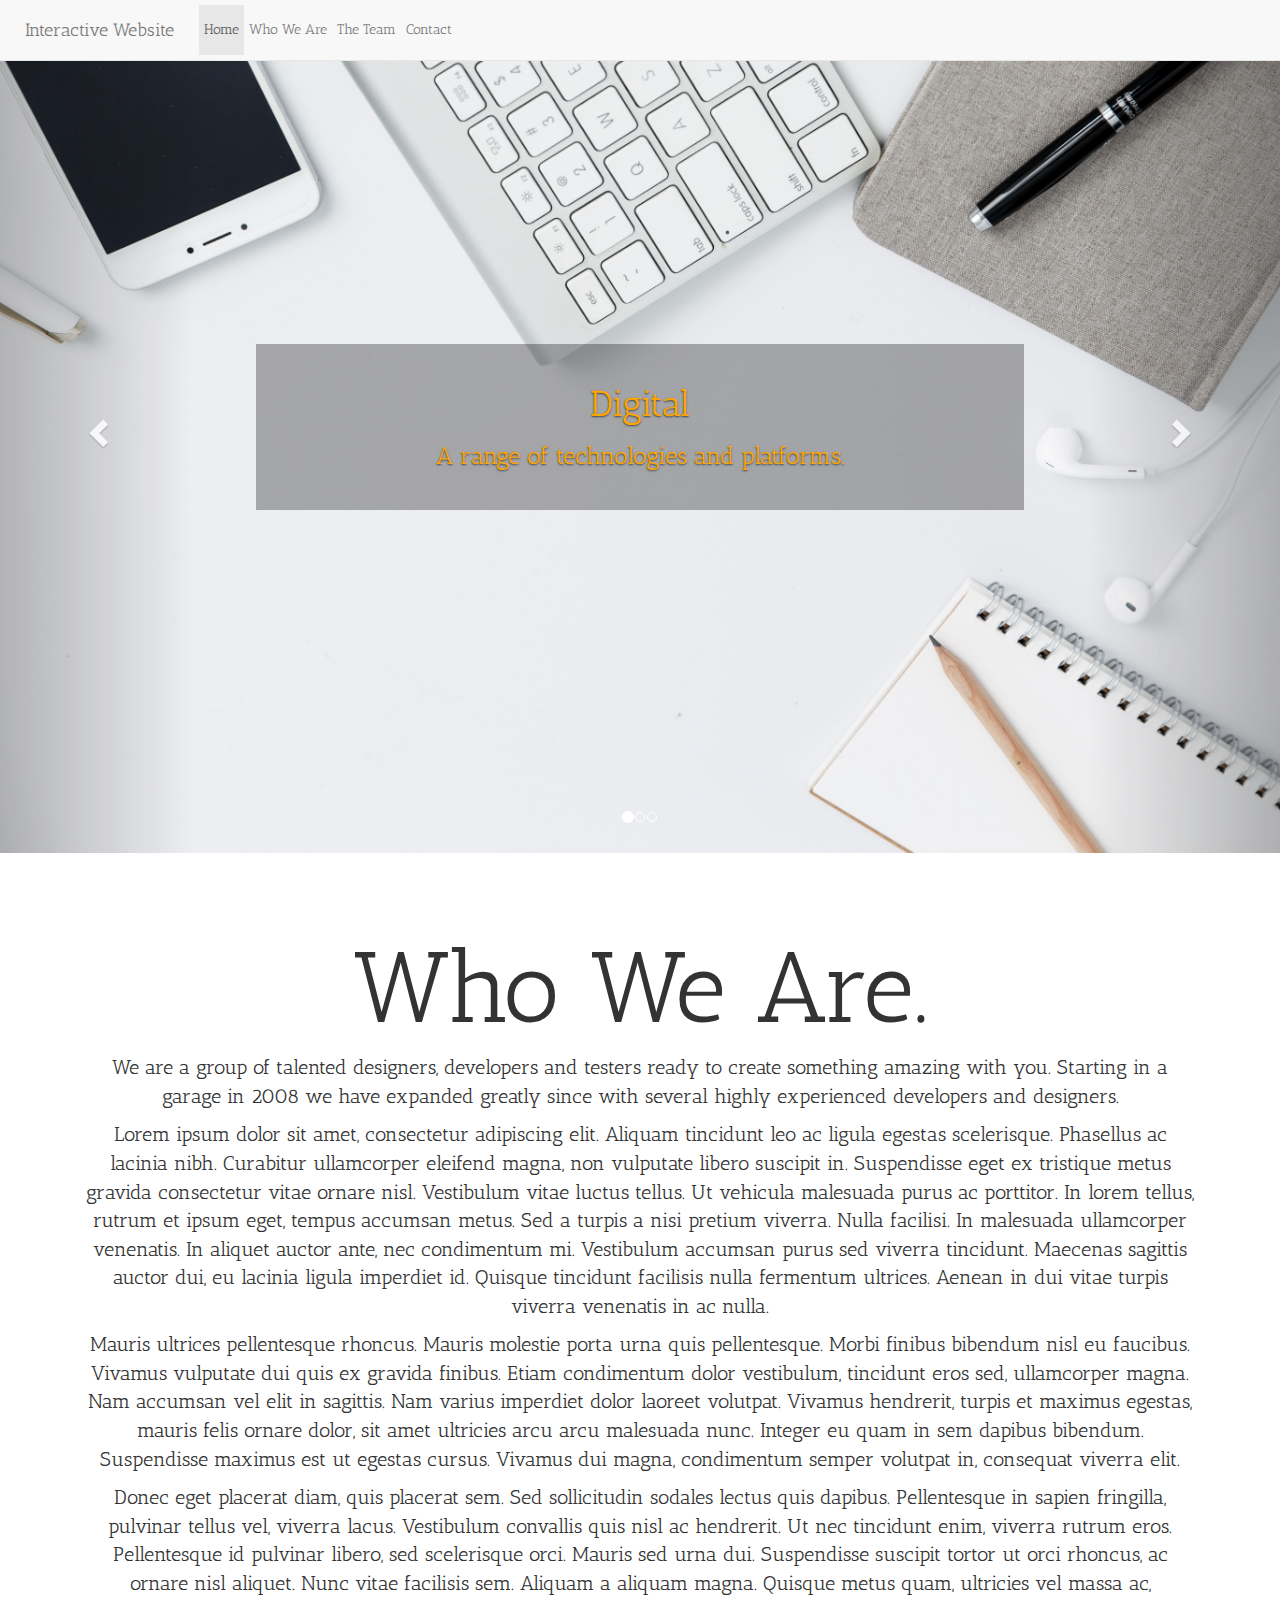
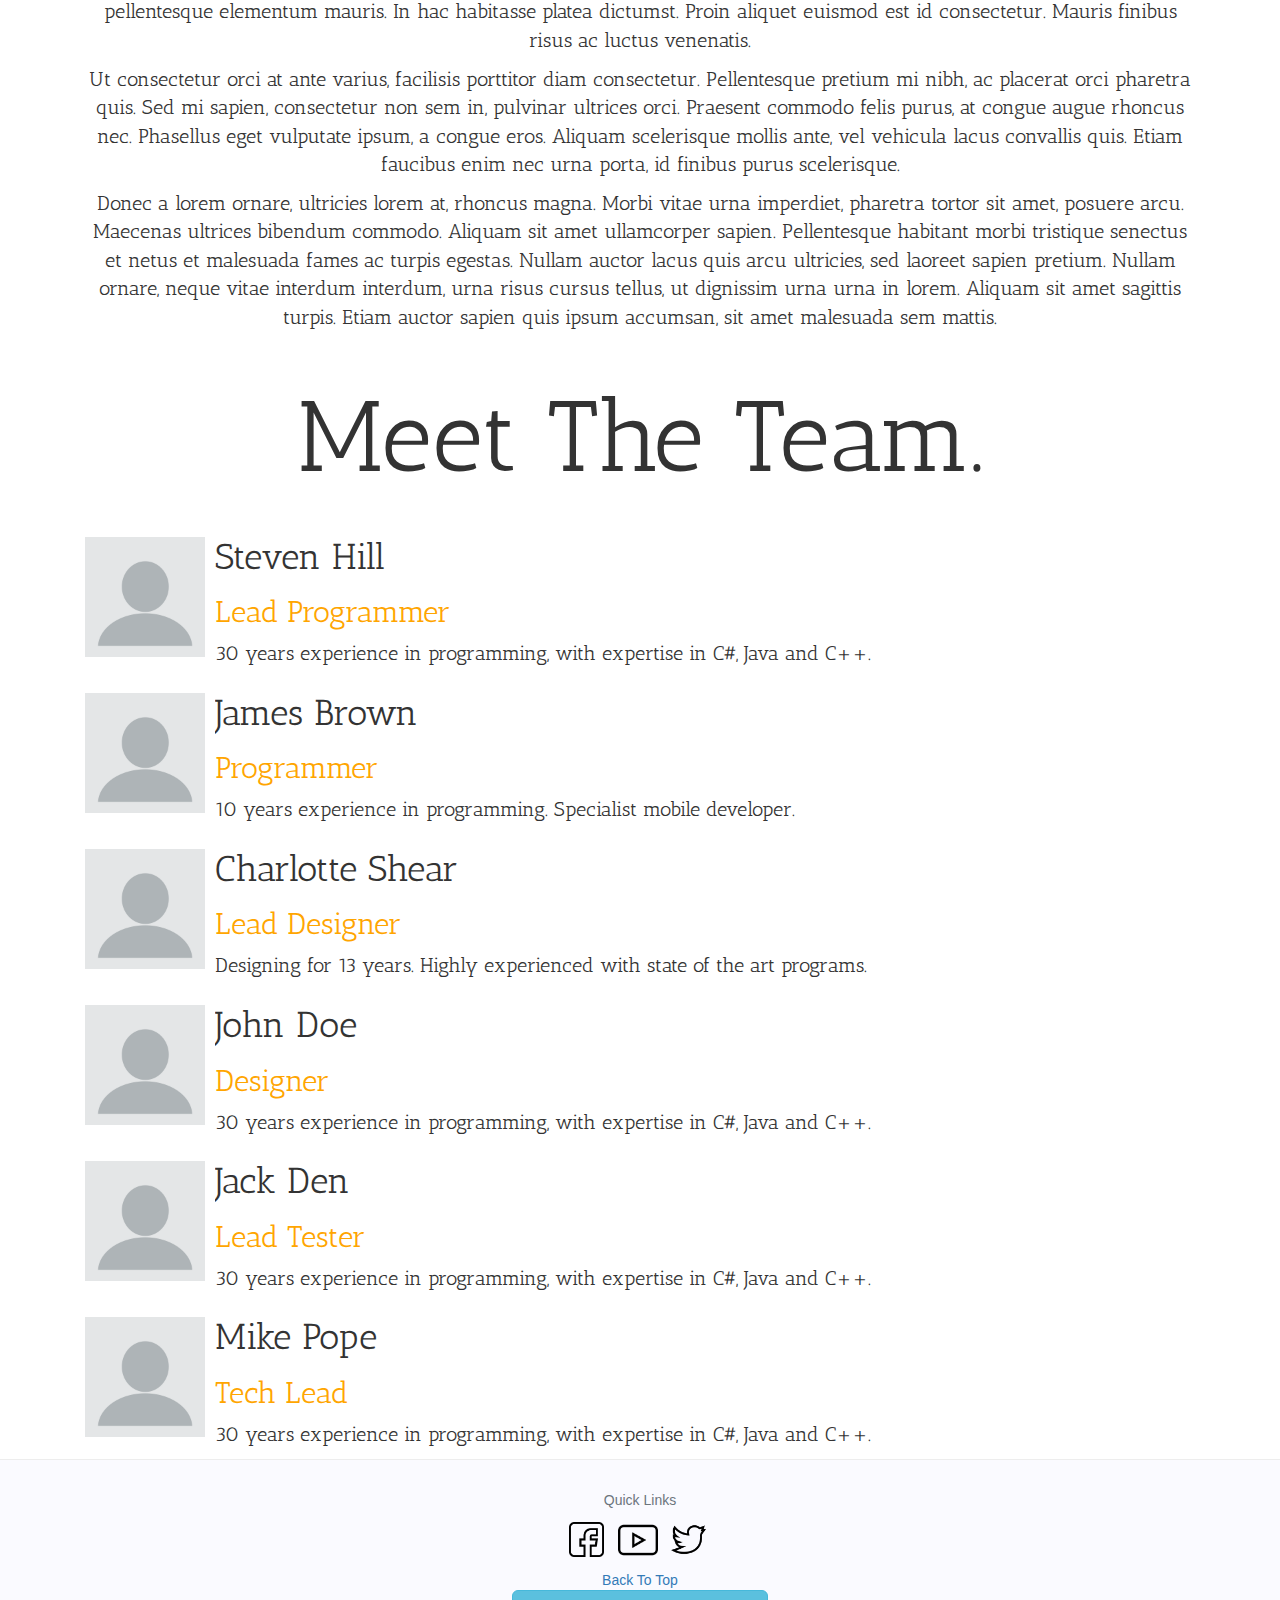
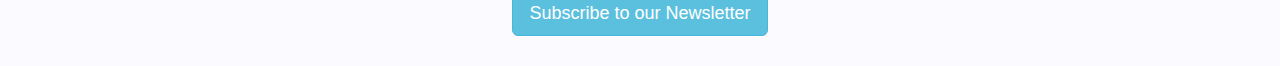
==== index.html @ 52b28cd8 "Added contact page" ====
<!DOCTYPE html>
<html>
    <script src="https://ajax.googleapis.com/ajax/libs/jquery/3.3.1/jquery.min.js"></script>
<script>
      $(document).ready(function(){
        // Add smooth scrolling to all links
        $("a").on('click', function(event) {

          // Make sure this.hash has a value before overriding default behavior
          if (this.hash !== "") {
            // Prevent default anchor click behavior
           event.preventDefault();

           // Store hash
           var hash = this.hash;

           // Using jQuery's animate() method to add smooth page scroll
           // The optional number (800) specifies the number of milliseconds it takes to scroll to the specified area
            $('html, body').animate({
             scrollTop: $(hash).offset().top
           }, 800, function(){
   
             // Add hash (#) to URL when done scrolling (default click behavior)
             window.location.hash = hash;
           });
         } // End if
       });
    });
    </script>
   
    <link href="https://fonts.googleapis.com/css?family=Antic+Slab" rel="stylesheet">
    <link rel="stylesheet" href="https://maxcdn.bootstrapcdn.com/bootstrap/4.2.1/css/bootstrap.min.css">
    <script src="https://cdnjs.cloudflare.com/ajax/libs/popper.js/1.14.6/umd/popper.min.js"></script>
    <script src="https://maxcdn.bootstrapcdn.com/bootstrap/4.2.1/js/bootstrap.min.js"></script>
    <meta charset="utf-8">
    <meta name="viewport" content="width=device-width, initial-scale=1">
    <link rel="stylesheet" href="https://maxcdn.bootstrapcdn.com/bootstrap/3.4.0/css/bootstrap.min.css">
    <script src="https://ajax.googleapis.com/ajax/libs/jquery/3.3.1/jquery.min.js"></script>
    <script src="https://maxcdn.bootstrapcdn.com/bootstrap/3.4.0/js/bootstrap.min.js"></script>
<head>
    <meta charset="utf-8" />
    <meta http-equiv="X-UA-Compatible" content="IE=edge">
    <title>Interactive Website</title>
    <meta name="viewport" content="width=device-width, initial-scale=1">
    <link rel="stylesheet" type="text/css" media="screen" href="main.css" />
    <script src="main.js"></script>
    <nav class="navbar navbar-default navbar-fixed-top navbar-expand-md">
    
            <!-- Brand -->
            <a class="navbar-brand" href="index.html">Interactive Website</a>
          
            <!-- Toggler/collapsibe Button -->
          
            <button type="button" data-target=".navbar-collapse" data-toggle="collapse" class="navbar-toggle"> 
              <span class="sr-only">Toggle navigation</span> 
              <span class="icon-bar"></span>
               <span class="icon-bar"></span> 
              </button>
          
            <!-- Navbar links -->
            <div class="collapse navbar-collapse" id="collapsibleNavbar">
              <ul class="navbar-nav">
                <li class="nav-item active">
                  <a class="nav-link" data-toggle="collapse" data-target=".navbar-collapse"  href="#home">Home</a>
                </li>
                <li class="nav-item">
                  <a class="nav-link" data-toggle="collapse" data-target=".navbar-collapse"  href="#about">Who We Are</a>
                </li>
                <li class="nav-item">
                    <a class="nav-link" data-toggle="collapse" data-target=".navbar-collapse"  href="#team">The Team</a>
                  </li> 

                <li class="nav-item ">
                  <a class="nav-link" href="contact.html">Contact</a>
                </li> 
              </ul>
              
            </div> 
           
            <!-- Navbar Active State -->

        <script>
            $(document).ready(function(){
            $('.nav-item').click(function() {
            $(this).siblings('li').removeClass('active');
            $(this).addClass('active');
                 });
            });
        </script>
          
         </nav>
         
          
</head>

<body id = "home">
    
        <div id="myCarousel" class="carousel slide" data-ride="carousel">
          <!-- Indicators -->
          <ol class="carousel-indicators">
            <li data-target="#myCarousel" data-slide-to="0" class="active"></li>
            <li data-target="#myCarousel" data-slide-to="1"></li>
            <li data-target="#myCarousel" data-slide-to="2"></li>
          </ol>
      
          <!-- Wrapper for slides -->
          <div class="carousel-inner">
      
            <div class="item active">
              <img src="blank-business-composition-373076.jpg" alt="Los Angeles" style="width:100%;" >
              <div class="carousel-caption  d-md-block">
                  <h1>Digital</h1>
                  <h3>A range of technologies and platforms.</h3>
              </div>
            </div>
      
            <div class="item">
              <img src="design.jpg" alt="Chicago" style="width:100%;">
              <div class="carousel-caption  d-md-block">
                  <h1>Design</h1>
                  <h3>Beautiful. Simplistic. Elegant.</h3>
              </div>
            </div>
          
            <div class="item">
              <img src="code.jpg" alt="Code" style="width:100%;">
              <div class="carousel-caption  d-md-block">
                <h1>Discover</h1>
                <h3>Make the right decisions and choices.</h3>
              </div>
            </div>
        
          </div>
      
          <!-- Left and right controls -->
          <a class="left carousel-control" href="#myCarousel" data-slide="prev">
            <span class="glyphicon glyphicon-chevron-left"></span>
            <span class="sr-only">Previous</span>
          </a>
          <a class="right carousel-control" href="#myCarousel" data-slide="next">
            <span class="glyphicon glyphicon-chevron-right"></span>
            <span class="sr-only">Next</span>
          </a>
        </div>
      
      <div class="container" id ="about">
        <br> 
        <br>
        <br>
        <h1 class="header" >Who We Are.</h1>
        <div class="description">
          <p>We are a group of talented designers, developers and testers ready to create something amazing with you. Starting in a garage in 2008 we have expanded greatly since with several highly experienced developers and designers.</p>
          <p>Lorem ipsum dolor sit amet, consectetur adipiscing elit. Aliquam tincidunt leo ac ligula egestas scelerisque. Phasellus ac lacinia nibh. Curabitur ullamcorper eleifend magna, non vulputate libero suscipit in. Suspendisse eget ex tristique metus gravida consectetur vitae ornare nisl. Vestibulum vitae luctus tellus. Ut vehicula malesuada purus ac porttitor. In lorem tellus, rutrum et ipsum eget, tempus accumsan metus. Sed a turpis a nisi pretium viverra. Nulla facilisi. In malesuada ullamcorper venenatis. In aliquet auctor ante, nec condimentum mi. Vestibulum accumsan purus sed viverra tincidunt. Maecenas sagittis auctor dui, eu lacinia ligula imperdiet id. Quisque tincidunt facilisis nulla fermentum ultrices. Aenean in dui vitae turpis viverra venenatis in ac nulla.</p>
          <p>Mauris ultrices pellentesque rhoncus. Mauris molestie porta urna quis pellentesque. Morbi finibus bibendum nisl eu faucibus. Vivamus vulputate dui quis ex gravida finibus. Etiam condimentum dolor vestibulum, tincidunt eros sed, ullamcorper magna. Nam accumsan vel elit in sagittis. Nam varius imperdiet dolor laoreet volutpat. Vivamus hendrerit, turpis et maximus egestas, mauris felis ornare dolor, sit amet ultricies arcu arcu malesuada nunc. Integer eu quam in sem dapibus bibendum. Suspendisse maximus est ut egestas cursus. Vivamus dui magna, condimentum semper volutpat in, consequat viverra elit.</p>
          <p>Donec eget placerat diam, quis placerat sem. Sed sollicitudin sodales lectus quis dapibus. Pellentesque in sapien fringilla, pulvinar tellus vel, viverra lacus. Vestibulum convallis quis nisl ac hendrerit. Ut nec tincidunt enim, viverra rutrum eros. Pellentesque id pulvinar libero, sed scelerisque orci. Mauris sed urna dui. Suspendisse suscipit tortor ut orci rhoncus, ac ornare nisl aliquet. Nunc vitae facilisis sem. Aliquam a aliquam magna. Quisque metus quam, ultricies vel massa ac, pellentesque elementum mauris. In hac habitasse platea dictumst. Proin aliquet euismod est id consectetur. Mauris finibus risus ac luctus venenatis.</p>
          <p>Ut consectetur orci at ante varius, facilisis porttitor diam consectetur. Pellentesque pretium mi nibh, ac placerat orci pharetra quis. Sed mi sapien, consectetur non sem in, pulvinar ultrices orci. Praesent commodo felis purus, at congue augue rhoncus nec. Phasellus eget vulputate ipsum, a congue eros. Aliquam scelerisque mollis ante, vel vehicula lacus convallis quis. Etiam faucibus enim nec urna porta, id finibus purus scelerisque.</p>   
          <p>Donec a lorem ornare, ultricies lorem at, rhoncus magna. Morbi vitae urna imperdiet, pharetra tortor sit amet, posuere arcu. Maecenas ultrices bibendum commodo. Aliquam sit amet ullamcorper sapien. Pellentesque habitant morbi tristique senectus et netus et malesuada fames ac turpis egestas. Nullam auctor lacus quis arcu ultricies, sed laoreet sapien pretium. Nullam ornare, neque vitae interdum interdum, urna risus cursus tellus, ut dignissim urna urna in lorem. Aliquam sit amet sagittis turpis. Etiam auctor sapien quis ipsum accumsan, sit amet malesuada sem mattis.</p>
        </div>
      </div>
      <div class = "container" id ="team">
        <br>
        <h1 class="header">Meet The Team.</h1>
        <br>
        <div class="media">
            <div class="media-left media-middle">
              <img src="blankprofile.png" class="media-object" style="width:120px">
            </div>
            <div class="media-body">
              <h1 class="media-heading">Steven Hill</h1>
              <h2 class="media-sub-heading">Lead Programmer</h2>
              <p>30 years experience in programming, with expertise in C#, Java and C++.</p>
            </div>
          </div>
            <div class="media">
                <div class="media-left media-middle">
                    <img src="blankprofile.png" class="media-object" style="width:120px">
                  </div>
                  <div class="media-body">
                    <h1 class="media-heading">James Brown</h1>
                    <h2 class="media-sub-heading">Programmer</h2>
                    <p>10 years experience in programming. Specialist mobile developer. </p>
                  </div>
            </div>      
          <div class="media">
              <div class="media-left media-middle">
                <img src="blankprofile.png" class="media-object" style="width:120px">
              </div>
              <div class="media-body">
                <h1 class="media-heading">Charlotte Shear</h1>
                <h2 class="media-sub-heading">Lead Designer</h2>
                <p>Designing for 13 years. Highly experienced with state of the art programs.</p>
              </div>
            </div>
          <div class="media">
              <div class="media-left media-middle">
                  <img src="blankprofile.png" class="media-object" style="width:120px">
                </div>
                <div class="media-body">
                  <h1 class="media-heading">John Doe</h1>
                  <h2 class="media-sub-heading">Designer</h2>
                  <p>30 years experience in programming, with expertise in C#, Java and C++.</p>
                </div>
          </div>
            <div class="media">
                <div class="media-left media-middle">
                  <img src="blankprofile.png" class="media-object" style="width:120px">
                </div>
                <div class="media-body">
                  <h1 class="media-heading">Jack Den</h1>
                  <h2 class="media-sub-heading">Lead Tester</h2>
                  <p>30 years experience in programming, with expertise in C#, Java and C++.</p>
                </div>
              </div>
              <div class="media">
                  <div class="media-left media-middle">
                      <img src="blankprofile.png" class="media-object" style="width:120px">
                    </div>
                    <div class="media-body">
                      <h1 class="media-heading">Mike Pope</h1>
                      <h2 class="media-sub-heading">Tech Lead</h2>
                      <p>30 years experience in programming, with expertise in C#, Java and C++.</p>
                    </div>
              </div>
          </div>
</body>
<footer class="footer">
    <div class="container">
      <p class="text-muted">Quick Links</p>
      <ul class="list-inline share-buttons">
          <li>
              <a href="http://www.facebook.com/" target="_blank"  title="Company on Facebook">
                <img src="021-facebook.png" style="height:35px;">
              </a>
          </li>
          <li>
              <a href="http://youtube.com/" target="_blank"title="Company on YouTube">
                  <img src="011-youtube.png" style="height:40px;">
              </a>
          </li>
          <li>
              <a href="https://twitter.com" target="_blank" title="Company on Twitter">
                <img src="043-twitter.png" style="height:35px;">
              </a>
          </li>
      </ul>
      <a href="#home">Back To Top</a>
    </div>
    <button type="button" class="btn btn-info btn-lg" data-toggle="modal" data-target="#myModal">Subscribe to our Newsletter</button>

<!-- Modal -->
<div id="myModal" class="modal fade" role="dialog">
  <div class="modal-dialog">

    <!-- Modal content-->
    <div class="modal-content">
      <div class="modal-header">
      
        <h4 class="modal-title">Subscribe to our newsletter</h4>

        <button type="button" class="close" data-dismiss="modal">&times;</button>
      </div>
      <div class="modal-body">
          <div class="body"></div>
          <div class="grad"></div>
          <br>
          <form name="newsletter">
          <div class="newsletter">
            <input type="text" style="font-family: 'Antic Slab',serif;" placeholder="Email Address" name="email">
             <br>
             <br>
             <input style = "font-family: 'Antic Slab',serif;"type="button" class="btn btn-primary" onclick="check(this.form)" value="Subscribe!"/>
             <form onsubmit="document.getElementById('first').style.display = 'none'">
          </div>
  </form>
    <!-- newsletter input -->
  <script language="javascript">
       function check(form)
      {
      if(form.email.value != "" )
      {
           if (form.email.value.indexOf("@")  > -1){
             alert("Subscribed to the newsletter!")
        

           }
           else {
               alert("Incorrect Email Address!")
           }
 
       }
       else{
            alert("Please fill out your email address")
       }
    }
      </script>
          </div>
         <div class="modal-footer">
           <button type="button" class="btn btn-default" data-dismiss="modal">Close</button>
         </div>
       </div>

      </div>
    </div>
     
  </footer>
  
</html>
---- main.css ----
.carousel-caption {
    color: orange;
    background-color: rgba(1, 1, 1, 0.3);
    caption-side: bottom;
    font-family: 'Antic Slab', serif;
    font-size: 100px;
    top: 50%;
    transform: translateY(-50%);
    bottom: initial;

}
.carousel-inner{
    bottom: 25%;
    max-width: inherit;
    width: auto !important;
    margin: 0 auto;
  
}

.navbar {
    
    font-family: 'Antic Slab', serif;
    
  
}
.media{
    font-family: 'Antic Slab',serif;
    font-size: 20px;
  
}
.media-sub-heading {
   color: orange;
}

.header {
    font-family: 'Antic Slab', serif;
    text-align: center;
    font-size: 100px;;
}

.description{
    text-align: center;
    font-size: 20px;
    font-family: 'Antic Slab', serif;
}

.footer {
 
    background-color: #fafaff;
    border-top: 1px solid #ededed;
    padding: 30px;
    z-index: 2;
    position: relative;
    color: #484848;
    text-align: center;
}
@media (min-width: 768px) {
    .navbar-collapse {
        height: auto !important;
        padding-left: 0 !important;
    }
}

.modal-backdrop {
    background-color: #000;
    bottom: 0;
    left: 0;
    position: fixed;
    right: 0;
    top: 0;
    z-index: 0 !important;
}

.modal {
    text-align: center;
    padding: 0!important;
  }
  .modal:before {
    content: '';
    display: inline-block;
    height: 100%;
    vertical-align: middle;
    margin-right: -4px;
  }
  .modal-dialog {
    display: inline-block;
    text-align: center;
    vertical-align: middle;
  }
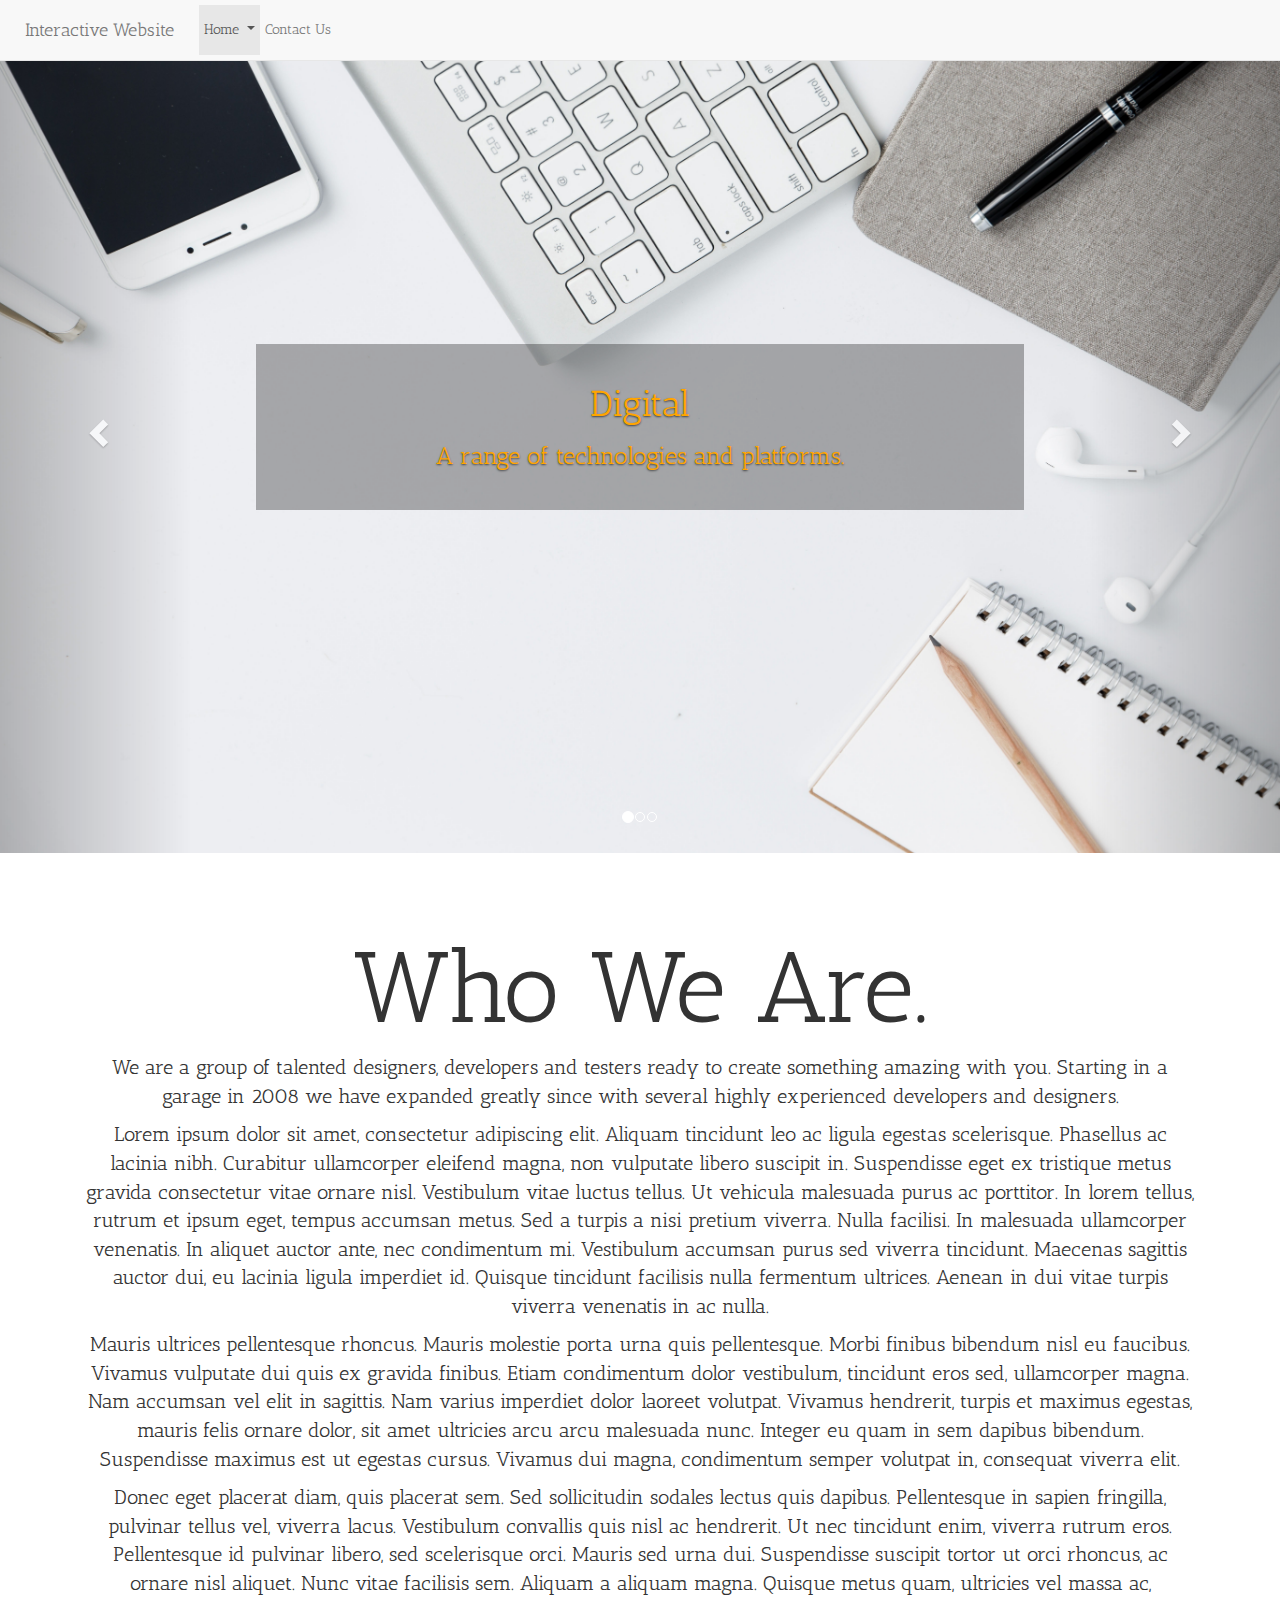
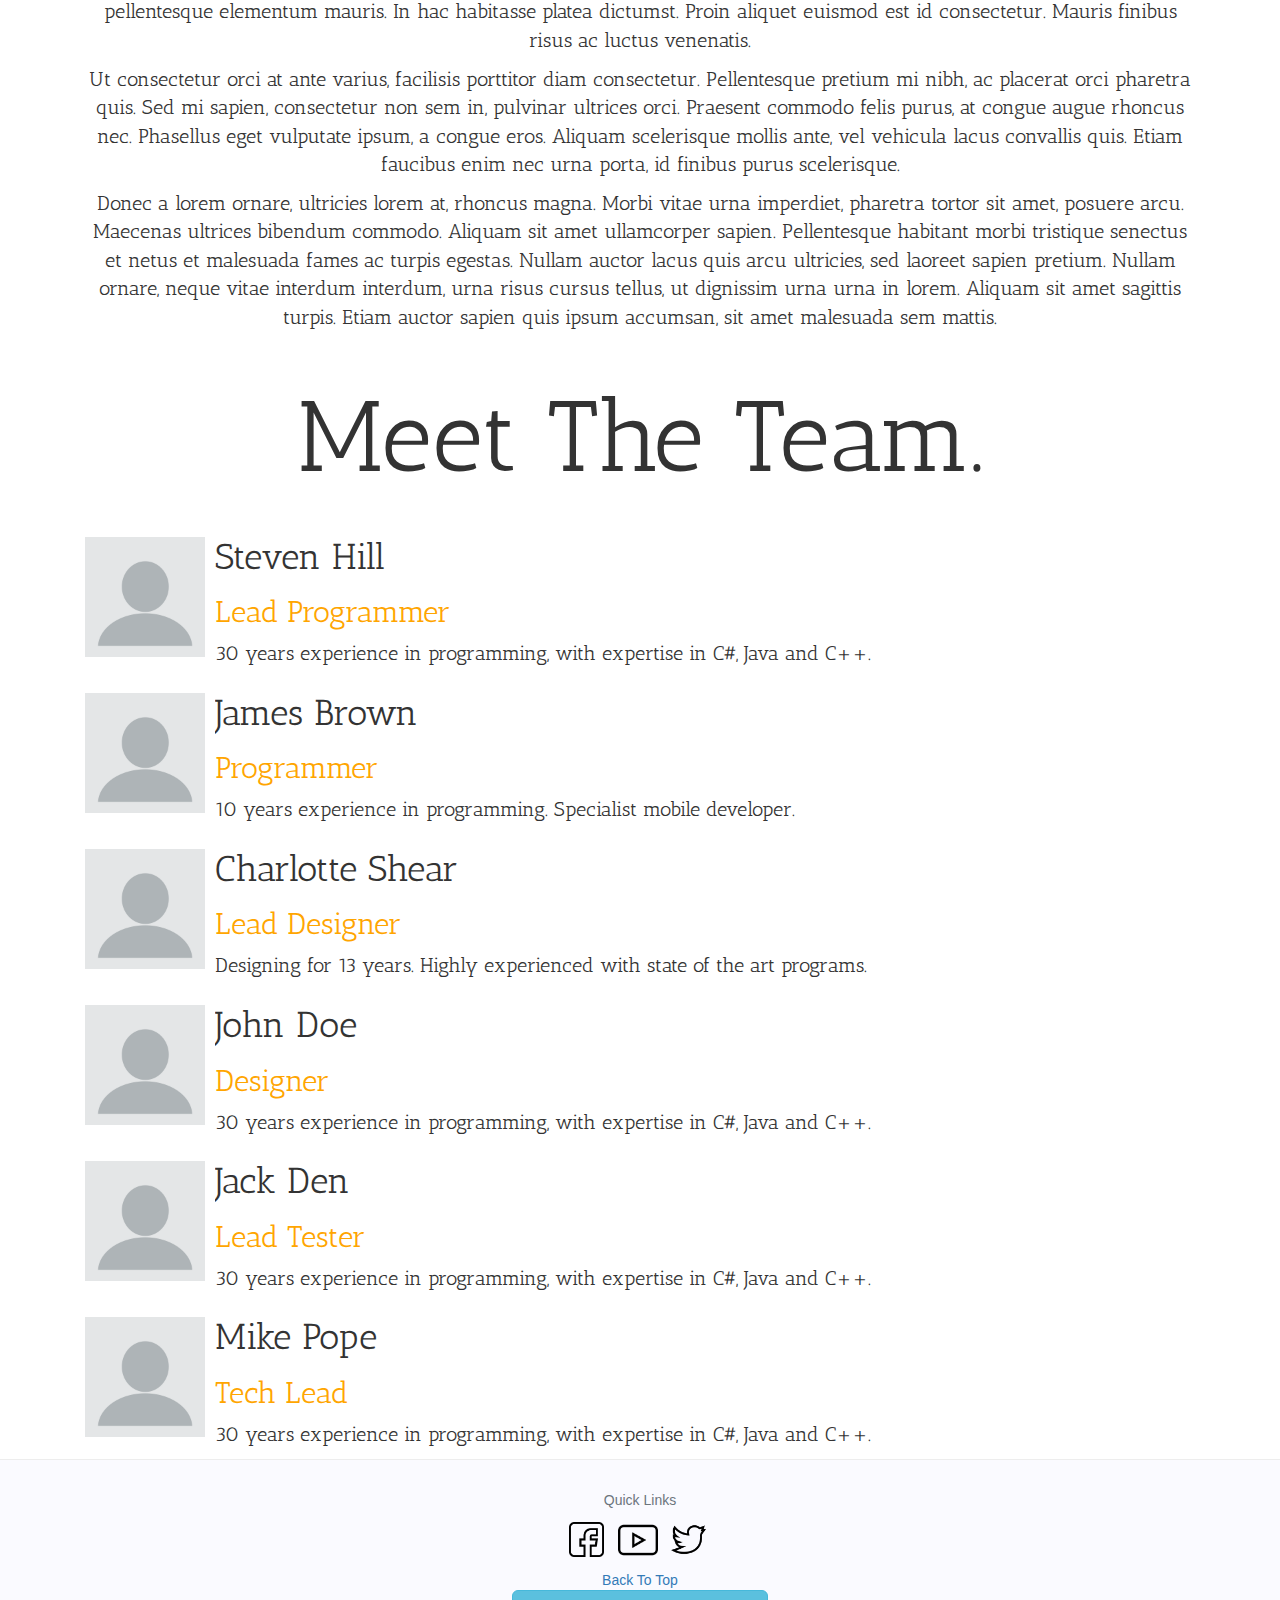
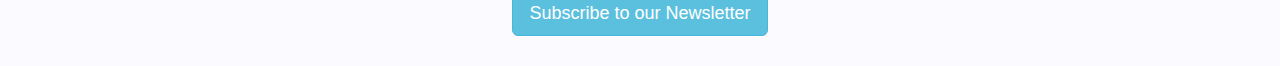
==== commit 20b839eb: "Changed navigation for both pages to make linking between them look and work better" ====
--- a/index.html
+++ b/index.html
@@ -27,11 +27,10 @@
        });
     });
     </script>
-   
     <link href="https://fonts.googleapis.com/css?family=Antic+Slab" rel="stylesheet">
     <link rel="stylesheet" href="https://maxcdn.bootstrapcdn.com/bootstrap/4.2.1/css/bootstrap.min.css">
     <script src="https://cdnjs.cloudflare.com/ajax/libs/popper.js/1.14.6/umd/popper.min.js"></script>
-    <script src="https://maxcdn.bootstrapcdn.com/bootstrap/4.2.1/js/bootstrap.min.js"></script>
+    
     <meta charset="utf-8">
     <meta name="viewport" content="width=device-width, initial-scale=1">
     <link rel="stylesheet" href="https://maxcdn.bootstrapcdn.com/bootstrap/3.4.0/css/bootstrap.min.css">
@@ -43,53 +42,44 @@
     <title>Interactive Website</title>
     <meta name="viewport" content="width=device-width, initial-scale=1">
     <link rel="stylesheet" type="text/css" media="screen" href="main.css" />
-    <script src="main.js"></script>
-    <nav class="navbar navbar-default navbar-fixed-top navbar-expand-md">
-    
+         <nav class="navbar navbar-default navbar-fixed-top navbar-expand-md">
             <!-- Brand -->
             <a class="navbar-brand" href="index.html">Interactive Website</a>
-          
             <!-- Toggler/collapsibe Button -->
-          
             <button type="button" data-target=".navbar-collapse" data-toggle="collapse" class="navbar-toggle"> 
-              <span class="sr-only">Toggle navigation</span> 
-              <span class="icon-bar"></span>
-               <span class="icon-bar"></span> 
-              </button>
-          
-            <!-- Navbar links -->
+                <span class="sr-only">Toggle navigation</span> 
+                <span class="icon-bar"></span>
+                 <span class="icon-bar"></span> 
+                </button>
+            <!-- Links -->
             <div class="collapse navbar-collapse" id="collapsibleNavbar">
               <ul class="navbar-nav">
-                <li class="nav-item active">
-                  <a class="nav-link" data-toggle="collapse" data-target=".navbar-collapse"  href="#home">Home</a>
-                </li>
+                  <!-- Dropdown -->
+                  <li class="nav-item dropdown active">
+                      <a class="nav-link dropdown-toggle " href="#" id="navbardrop" data-toggle="dropdown">
+                        Home
+                      </a>
+                      <div class="dropdown-menu">
+                        <a class="dropdown-item" href="#about">Who We Are</a>
+                        <a class="dropdown-item" href="#team">Meet The Team</a>
+                        <a class="dropdown-item" href="#home">Back to top</a>
+                      </div>
+                    </li>
                 <li class="nav-item">
-                  <a class="nav-link" data-toggle="collapse" data-target=".navbar-collapse"  href="#about">Who We Are</a>
-                </li>
-                <li class="nav-item">
-                    <a class="nav-link" data-toggle="collapse" data-target=".navbar-collapse"  href="#team">The Team</a>
-                  </li> 
-
-                <li class="nav-item ">
-                  <a class="nav-link" href="contact.html">Contact</a>
-                </li> 
+                  <a class="nav-link" href="contact.html">Contact Us</a>
+               </li>
               </ul>
-              
-            </div> 
-           
-            <!-- Navbar Active State -->
-
-        <script>
-            $(document).ready(function(){
-            $('.nav-item').click(function() {
-            $(this).siblings('li').removeClass('active');
-            $(this).addClass('active');
-                 });
-            });
-        </script>
-          
-         </nav>
-         
+
+            <!-- Navbar Active State -->     
+            <script>
+               $(document).ready(function(){
+               $('.nav-item').click(function() {
+               $(this).siblings('li').removeClass('active');
+                $(this).addClass('active');
+                    });
+                });
+           </script>
+          </nav>
           
 </head>
 
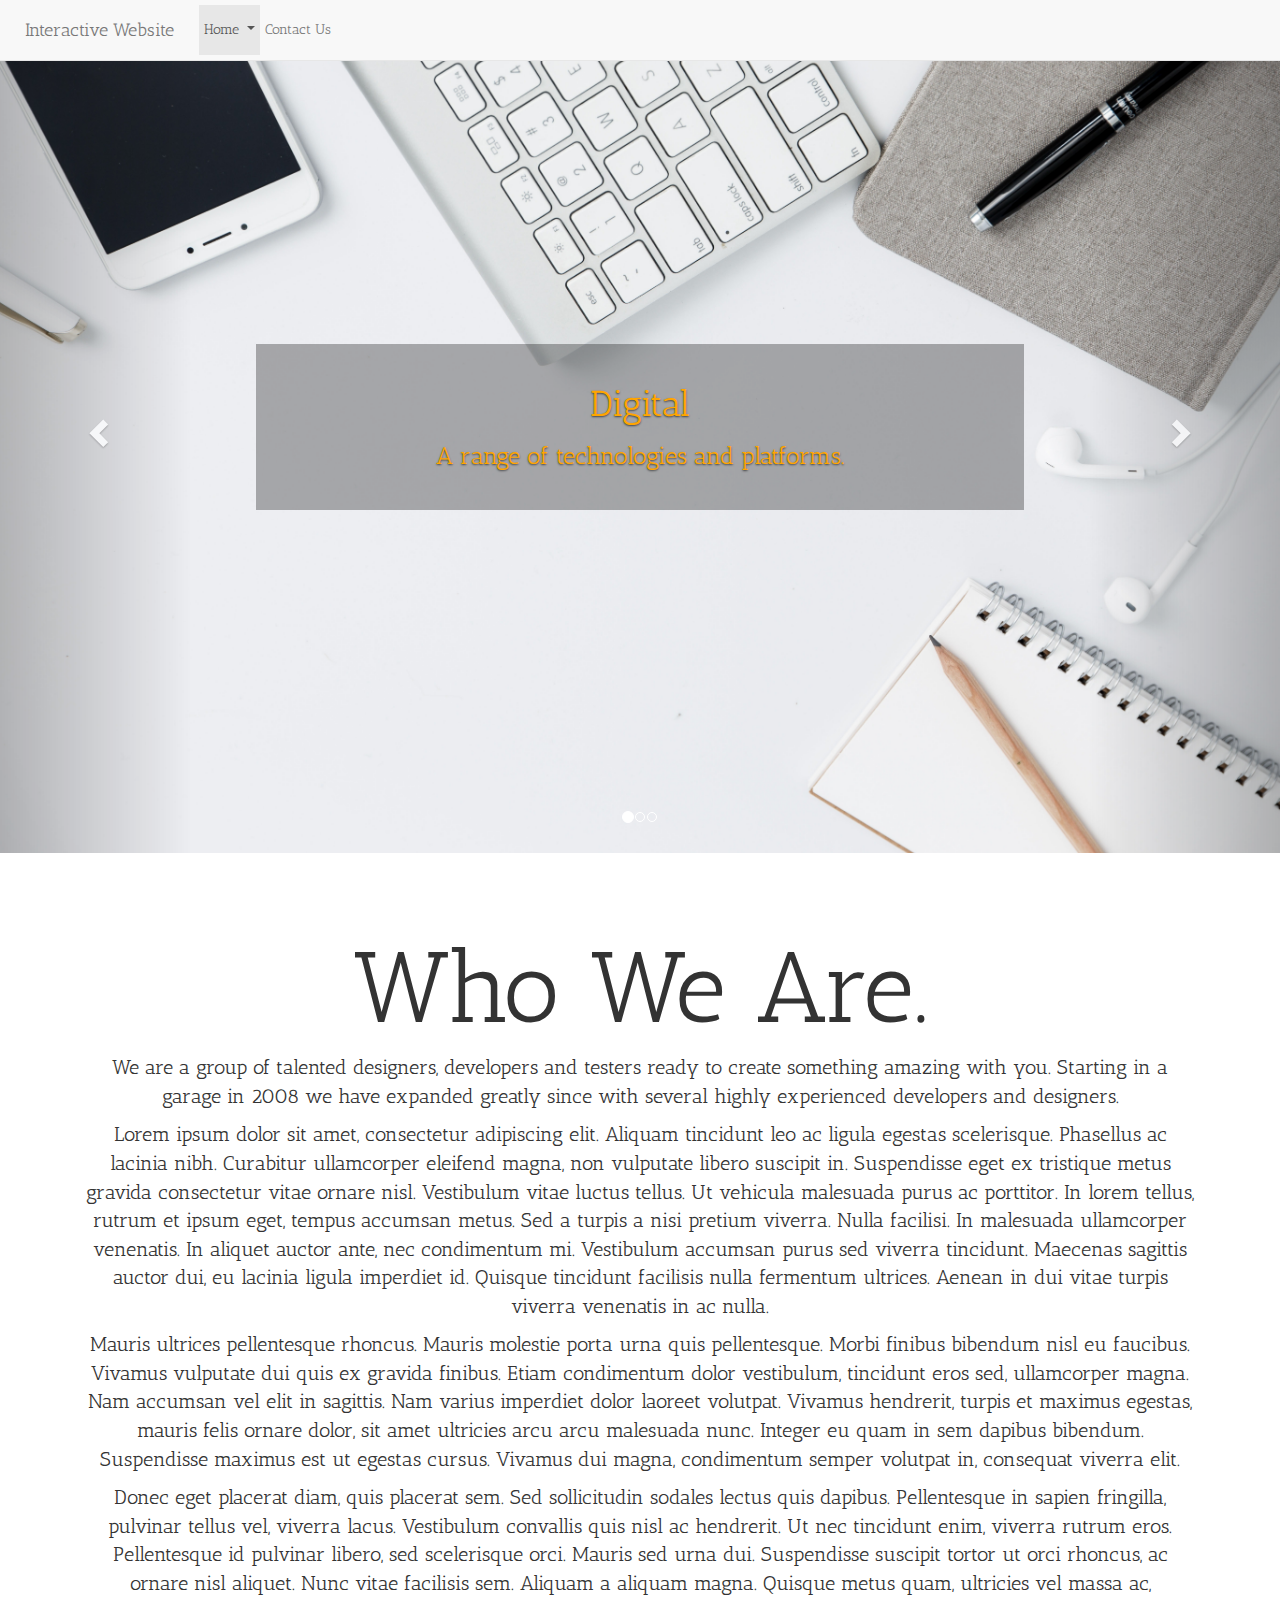
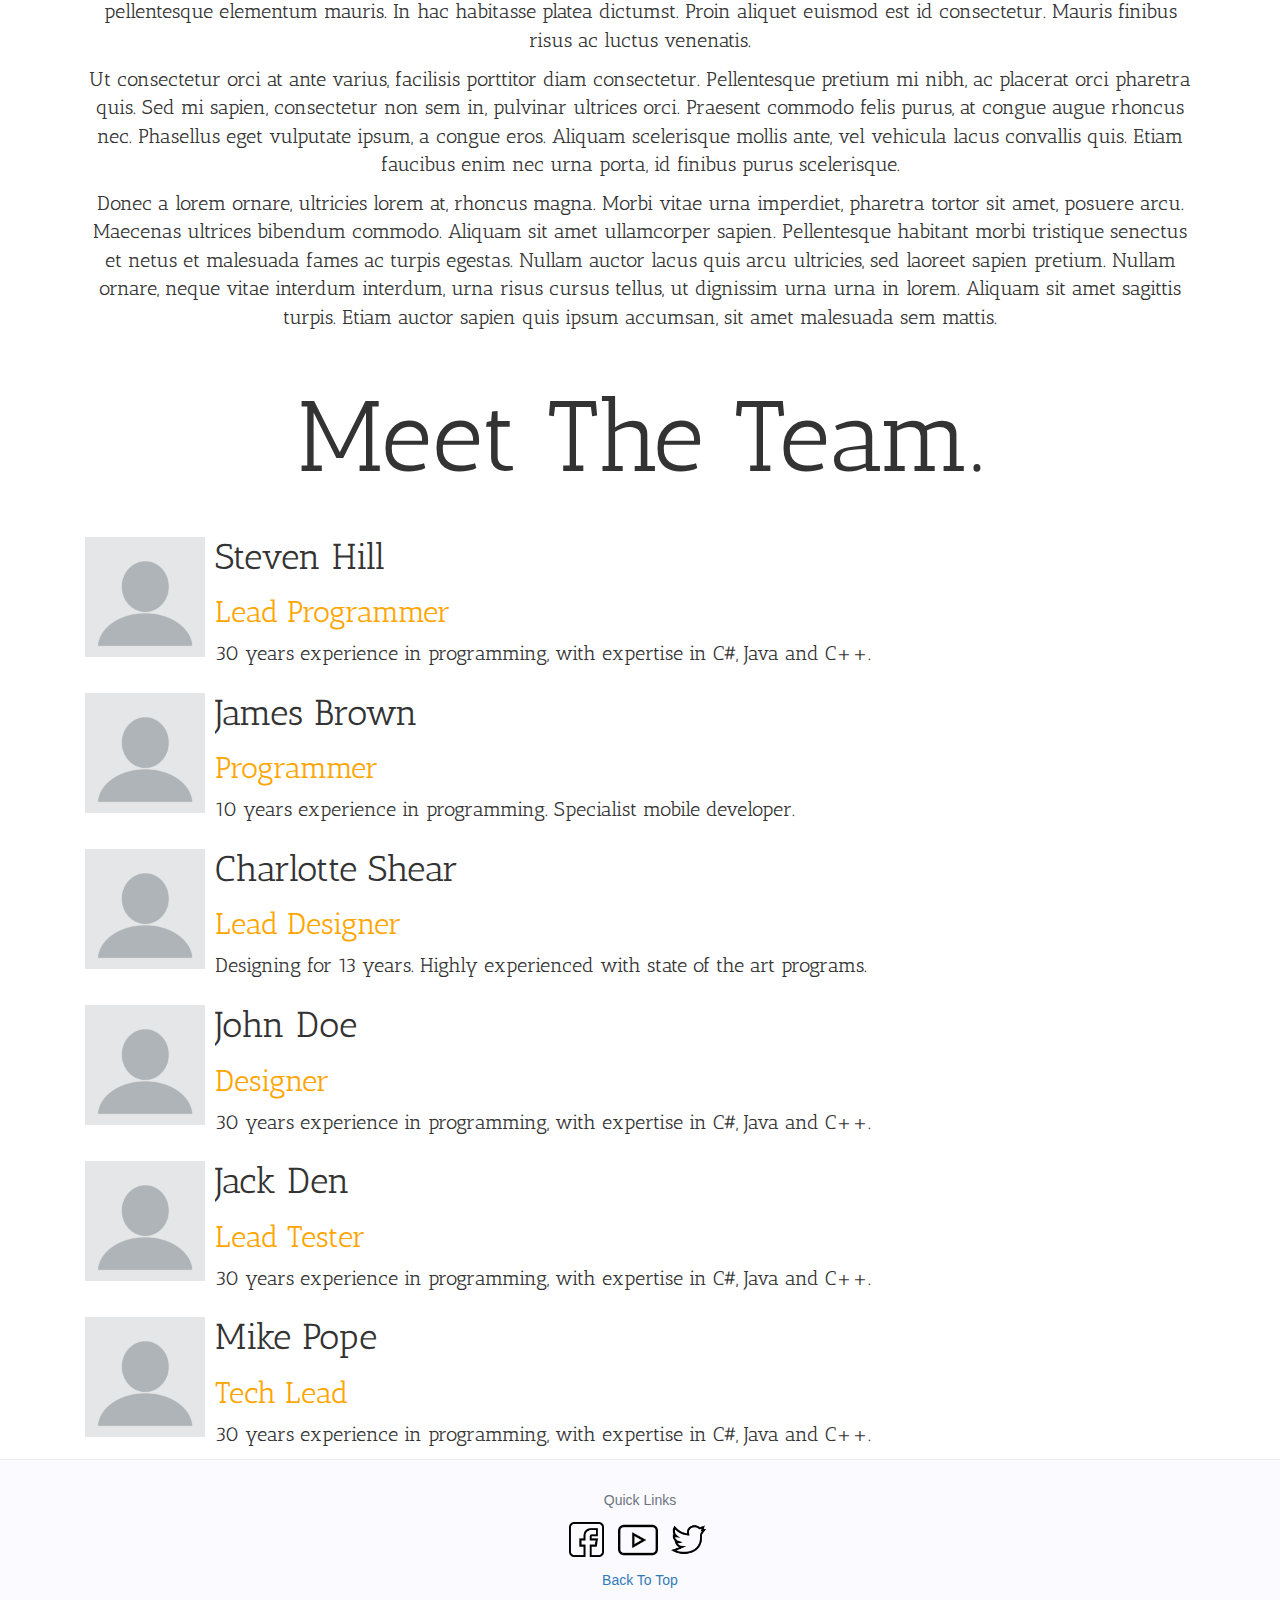
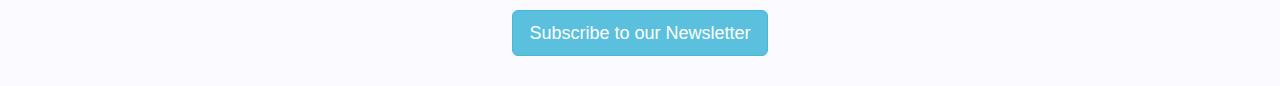
==== commit 93bd6620: "Re added smooth scroll to home page" ====
--- a/index.html
+++ b/index.html
@@ -1,6 +1,6 @@
 <!DOCTYPE html>
 <html>
-    <script src="https://ajax.googleapis.com/ajax/libs/jquery/3.3.1/jquery.min.js"></script>
+    <script src="https://ajax.googleapis.com/ajax/libs/jquery/3.3.1/jquery.min.js"> </script>
 <script>
       $(document).ready(function(){
         // Add smooth scrolling to all links
@@ -27,21 +27,23 @@
        });
     });
     </script>
-    <link href="https://fonts.googleapis.com/css?family=Antic+Slab" rel="stylesheet">
-    <link rel="stylesheet" href="https://maxcdn.bootstrapcdn.com/bootstrap/4.2.1/css/bootstrap.min.css">
-    <script src="https://cdnjs.cloudflare.com/ajax/libs/popper.js/1.14.6/umd/popper.min.js"></script>
-    
-    <meta charset="utf-8">
-    <meta name="viewport" content="width=device-width, initial-scale=1">
-    <link rel="stylesheet" href="https://maxcdn.bootstrapcdn.com/bootstrap/3.4.0/css/bootstrap.min.css">
-    <script src="https://ajax.googleapis.com/ajax/libs/jquery/3.3.1/jquery.min.js"></script>
-    <script src="https://maxcdn.bootstrapcdn.com/bootstrap/3.4.0/js/bootstrap.min.js"></script>
+   <!-- Javascript -->
+   <script src="https://cdnjs.cloudflare.com/ajax/libs/popper.js/1.14.6/umd/popper.min.js"></script>
+   <script src="https://ajax.googleapis.com/ajax/libs/jquery/3.3.1/jquery.min.js"></script>
+   <link href="https://fonts.googleapis.com/css?family=Antic+Slab" rel="stylesheet">
+
+   <!-- Bootstrap CSS -->
+   <link rel="stylesheet" href="https://maxcdn.bootstrapcdn.com/bootstrap/4.2.1/css/bootstrap.min.css">
+   <link rel="stylesheet" href="https://maxcdn.bootstrapcdn.com/bootstrap/3.4.0/css/bootstrap.min.css">
+   <script src="https://maxcdn.bootstrapcdn.com/bootstrap/3.4.0/js/bootstrap.min.js"></script>
+   <link rel="stylesheet" type="text/css" media="screen" href="main.css" />
+
+   <meta charset="utf-8">
+   <meta name="viewport" content="width=device-width, initial-scale=1">
+   <meta http-equiv="X-UA-Compatible" content="IE=edge">
+
 <head>
-    <meta charset="utf-8" />
-    <meta http-equiv="X-UA-Compatible" content="IE=edge">
     <title>Interactive Website</title>
-    <meta name="viewport" content="width=device-width, initial-scale=1">
-    <link rel="stylesheet" type="text/css" media="screen" href="main.css" />
          <nav class="navbar navbar-default navbar-fixed-top navbar-expand-md">
             <!-- Brand -->
             <a class="navbar-brand" href="index.html">Interactive Website</a>
@@ -60,13 +62,13 @@
                         Home
                       </a>
                       <div class="dropdown-menu">
-                        <a class="dropdown-item" href="#about">Who We Are</a>
-                        <a class="dropdown-item" href="#team">Meet The Team</a>
-                        <a class="dropdown-item" href="#home">Back to top</a>
+                        <a class="dropdown-item" data-toggle="collapse" data-target=".navbar-collapse" href="#about">Who We Are</a>
+                        <a class="dropdown-item" data-toggle="collapse" data-target=".navbar-collapse" href="#team">Meet The Team</a>
+                        <a class="dropdown-item" data-toggle="collapse" data-target=".navbar-collapse" href="#home">Back to top</a>
                       </div>
                     </li>
                 <li class="nav-item">
-                  <a class="nav-link" href="contact.html">Contact Us</a>
+                  <a class="nav-link" data-toggle="collapse" data-target=".navbar-collapse" href="contact.html">Contact Us</a>
                </li>
               </ul>
 
@@ -235,6 +237,7 @@
       </ul>
       <a href="#home">Back To Top</a>
     </div>
+    <br>
     <button type="button" class="btn btn-info btn-lg" data-toggle="modal" data-target="#myModal">Subscribe to our Newsletter</button>
 
 <!-- Modal -->
@@ -291,8 +294,10 @@
 
       </div>
     </div>
-     
+    <script>
+        var scroll = new SmoothScroll('a[href*="#"]');
+      </script>
   </footer>
-  
+ 
 </html> 
 
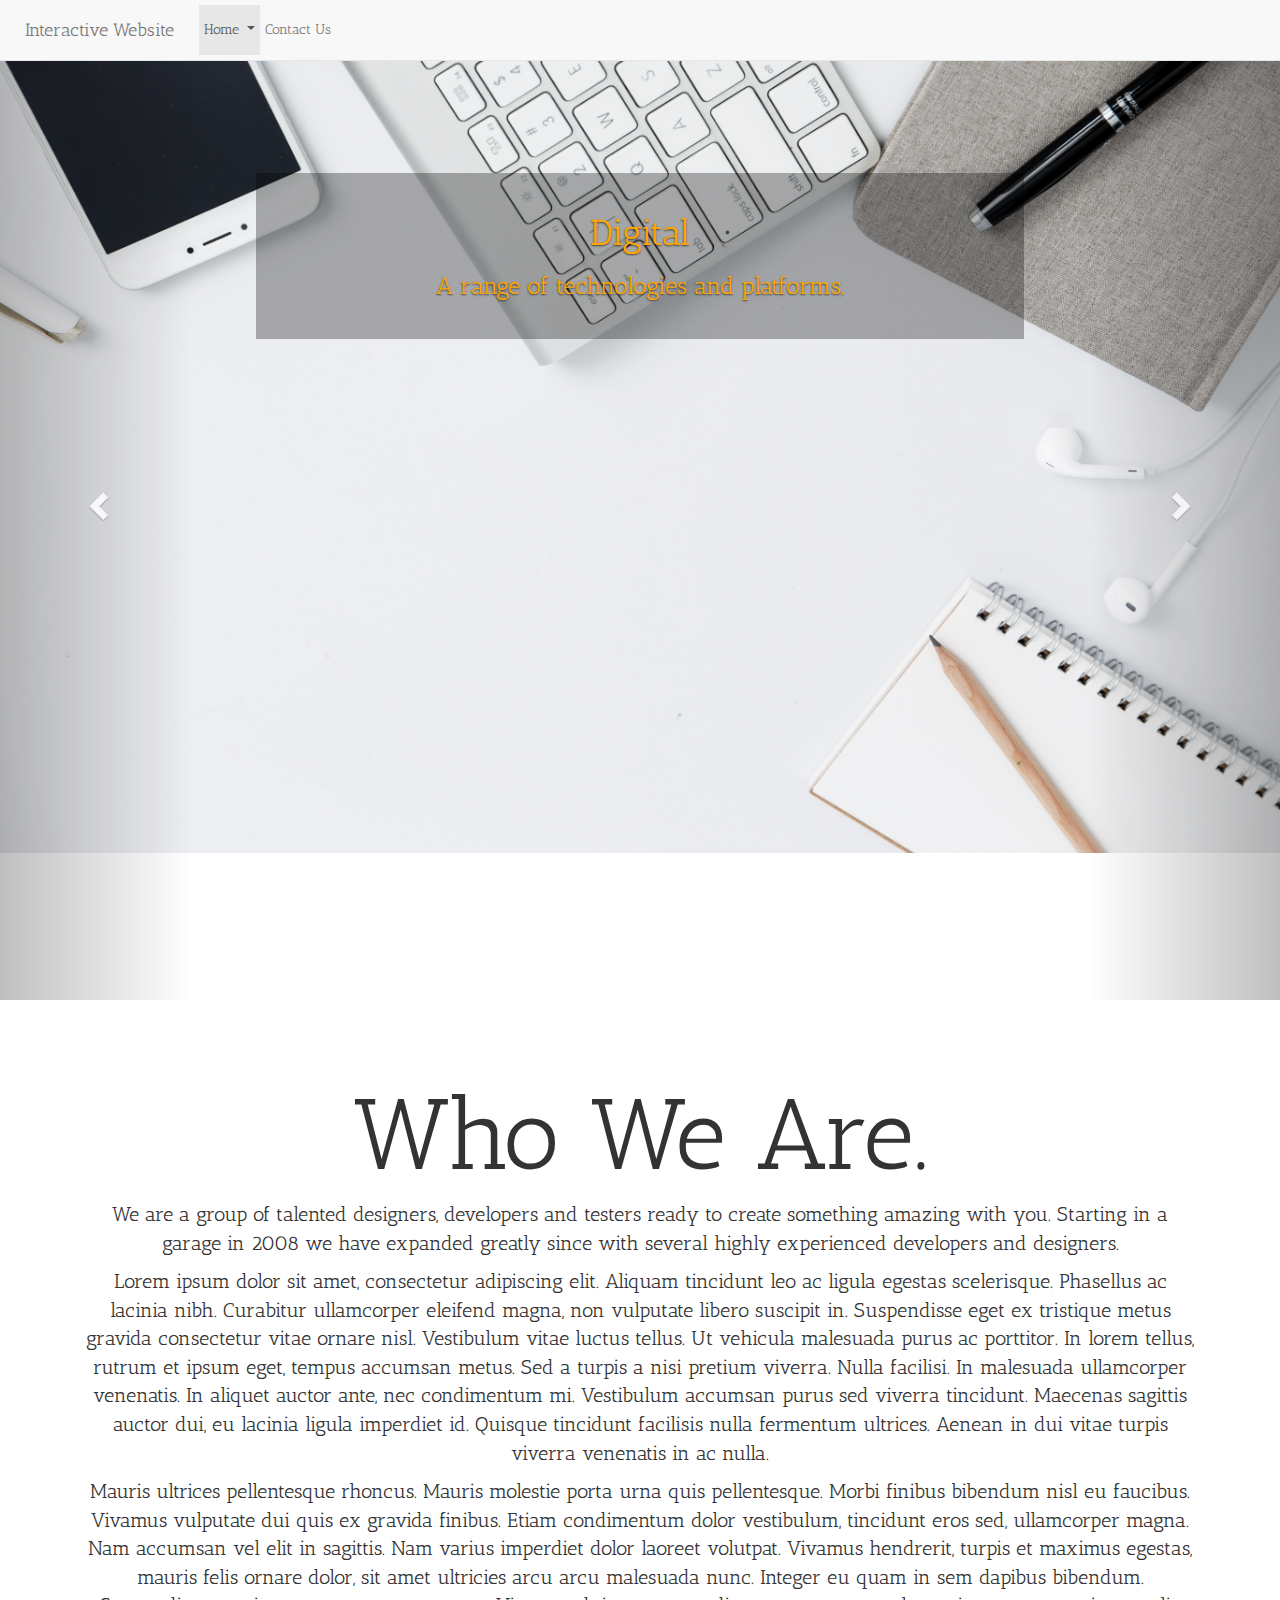
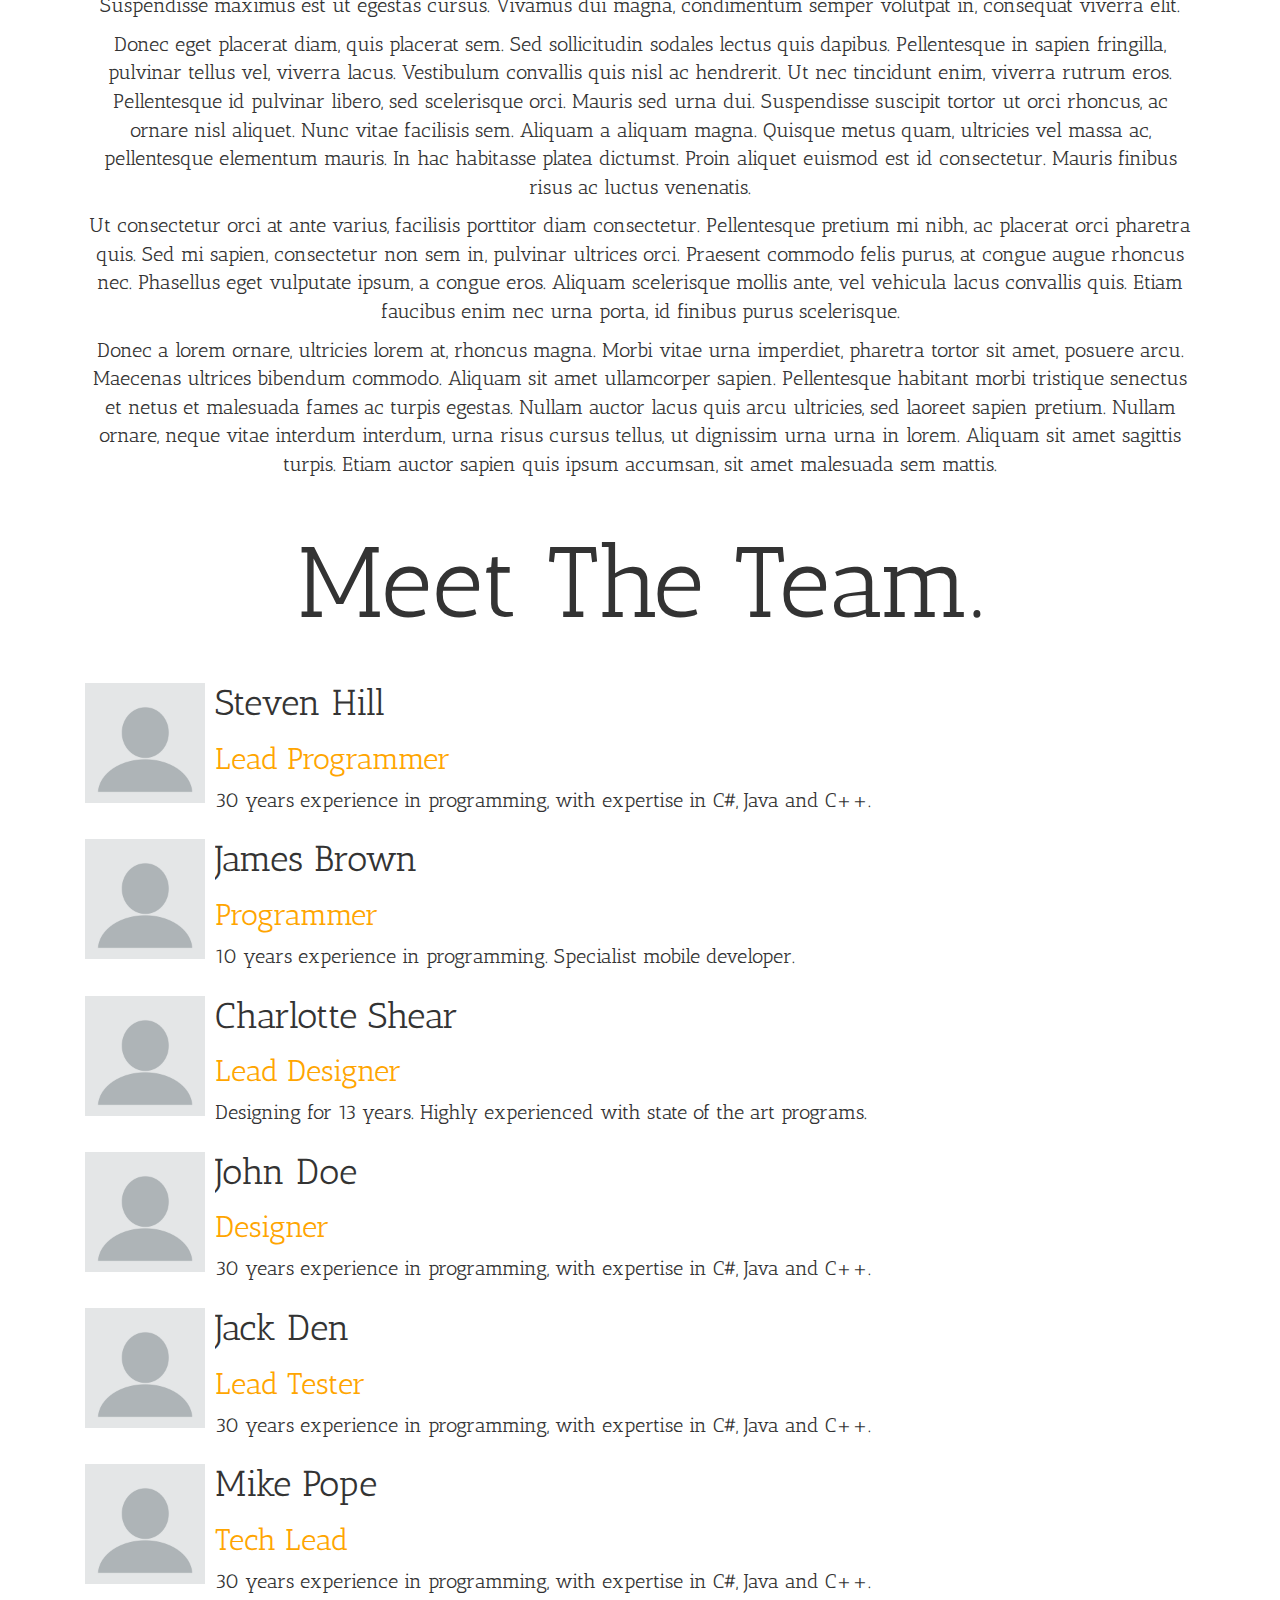
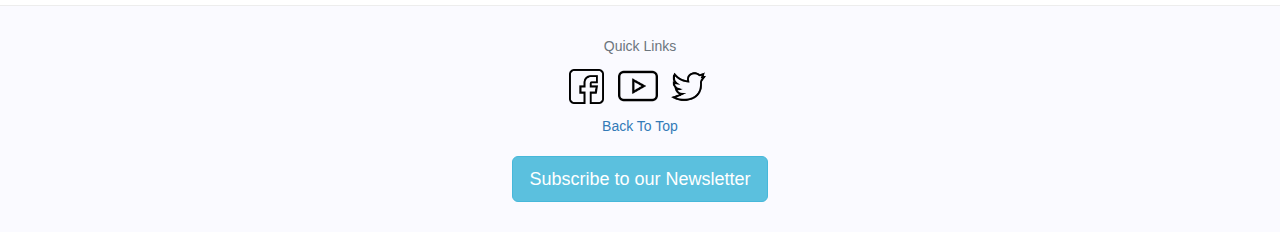
==== commit a1791b3d: "Changed carousel to update to browser size better" ====
--- a/index.html
+++ b/index.html
@@ -43,7 +43,7 @@
    <meta http-equiv="X-UA-Compatible" content="IE=edge">
 
 <head>
-    <title>Interactive Website</title>
+    <title>Interactive Website | Home</title>
          <nav class="navbar navbar-default navbar-fixed-top navbar-expand-md">
             <!-- Brand -->
             <a class="navbar-brand" href="index.html">Interactive Website</a>
@@ -98,7 +98,7 @@
           <!-- Wrapper for slides -->
           <div class="carousel-inner">
       
-            <div class="item active">
+            <div class="item active Digital">
               <img src="blank-business-composition-373076.jpg" alt="Los Angeles" style="width:100%;" >
               <div class="carousel-caption  d-md-block">
                   <h1>Digital</h1>
@@ -106,7 +106,7 @@
               </div>
             </div>
       
-            <div class="item">
+            <div class="item Design">
               <img src="design.jpg" alt="Chicago" style="width:100%;">
               <div class="carousel-caption  d-md-block">
                   <h1>Design</h1>
@@ -114,7 +114,7 @@
               </div>
             </div>
           
-            <div class="item">
+            <div class="item Code">
               <img src="code.jpg" alt="Code" style="width:100%;">
               <div class="carousel-caption  d-md-block">
                 <h1>Discover</h1>
@@ -215,6 +215,8 @@
               </div>
           </div>
 </body>
+
+<!-- Footer --> 
 <footer class="footer">
     <div class="container">
       <p class="text-muted">Quick Links</p>
@@ -240,11 +242,11 @@
     <br>
     <button type="button" class="btn btn-info btn-lg" data-toggle="modal" data-target="#myModal">Subscribe to our Newsletter</button>
 
-<!-- Modal -->
+<!-- Newsletter Modal -->
 <div id="myModal" class="modal fade" role="dialog">
   <div class="modal-dialog">
 
-    <!-- Modal content-->
+    <!-- Newsletter Modal content-->
     <div class="modal-content">
       <div class="modal-header">
       
@@ -265,7 +267,7 @@
              <form onsubmit="document.getElementById('first').style.display = 'none'">
           </div>
   </form>
-    <!-- newsletter input -->
+    <!-- Newsletter Input Validation -->
   <script language="javascript">
        function check(form)
       {
--- a/main.css
+++ b/main.css
@@ -1,22 +1,37 @@
 .carousel-caption {
     color: orange;
     background-color: rgba(1, 1, 1, 0.3);
-    caption-side: bottom;
+    caption-side: top;
     font-family: 'Antic Slab', serif;
     font-size: 100px;
-    top: 50%;
+    top: 30%;
     transform: translateY(-50%);
     bottom: initial;
 
 }
 .carousel-inner{
-    bottom: 25%;
     max-width: inherit;
     width: auto !important;
-    margin: 0 auto;
+    height: 1000px;
+    -webkit-background-size: cover;
+    -moz-background-size: cover;
+    -o-background-size: cover;
+    background-size: cover;
+    
   
 }
 
+.Digital{
+    background: no-repeat center center fixed; 
+}
+
+.Code   {
+    background: no-repeat center center fixed; 
+}
+
+.Design{
+    background: no-repeat center center fixed; 
+}
 .navbar {
     
     font-family: 'Antic Slab', serif;
@@ -49,18 +64,29 @@
     background-color: #fafaff;
     border-top: 1px solid #ededed;
     padding: 30px;
-    z-index: 2;
-    position: relative;
+    position: bottom;
+  
     color: #484848;
     text-align: center;
 }
 @media (min-width: 768px) {
+  
     .navbar-collapse {
         height: auto !important;
         padding-left: 0 !important;
     }
+ 
+    
 }
 
+@media (max-width: 768px) {
+    .formInput{
+        height: auto !important;
+        width: auto !important;
+    }
+    .carousel-inner {
+        height: auto;
+    }
 .modal-backdrop {
     background-color: #000;
     bottom: 0;
@@ -86,4 +112,5 @@
     display: inline-block;
     text-align: center;
     vertical-align: middle;
-  }+  }
+}
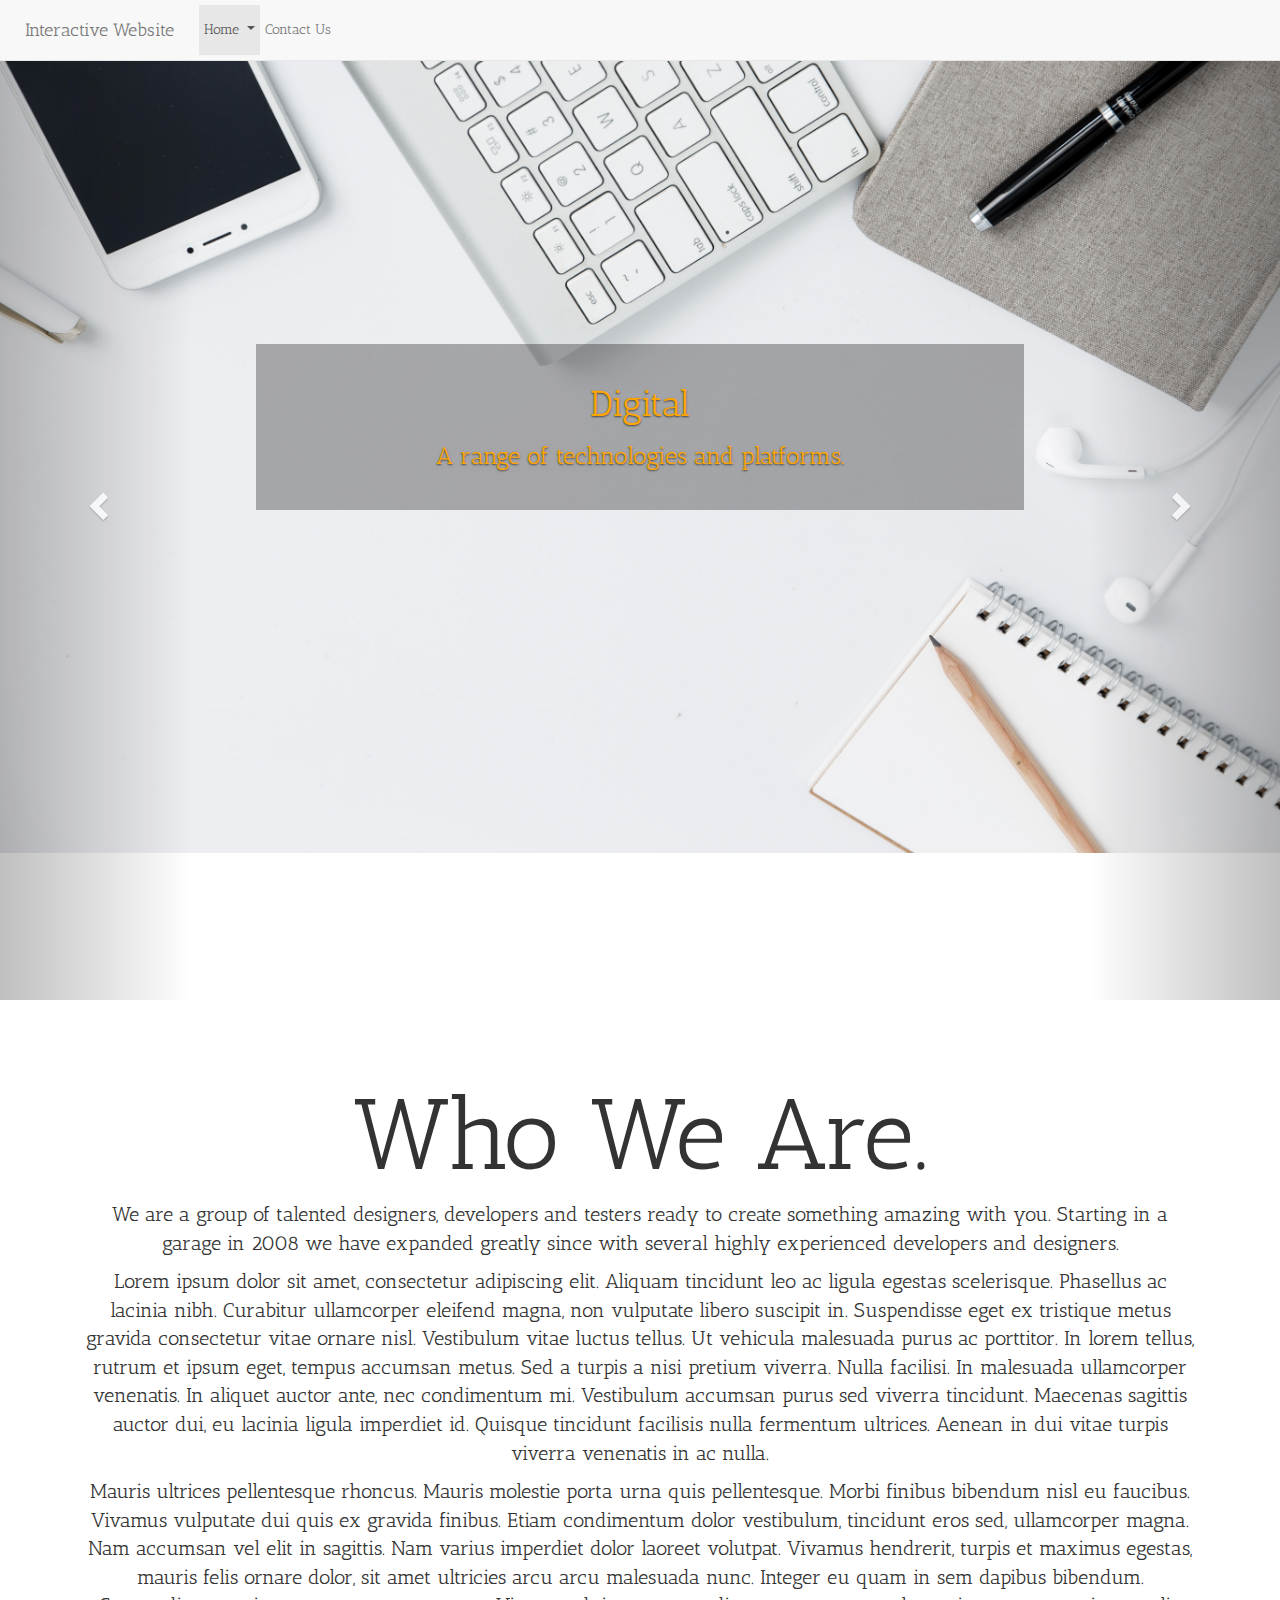
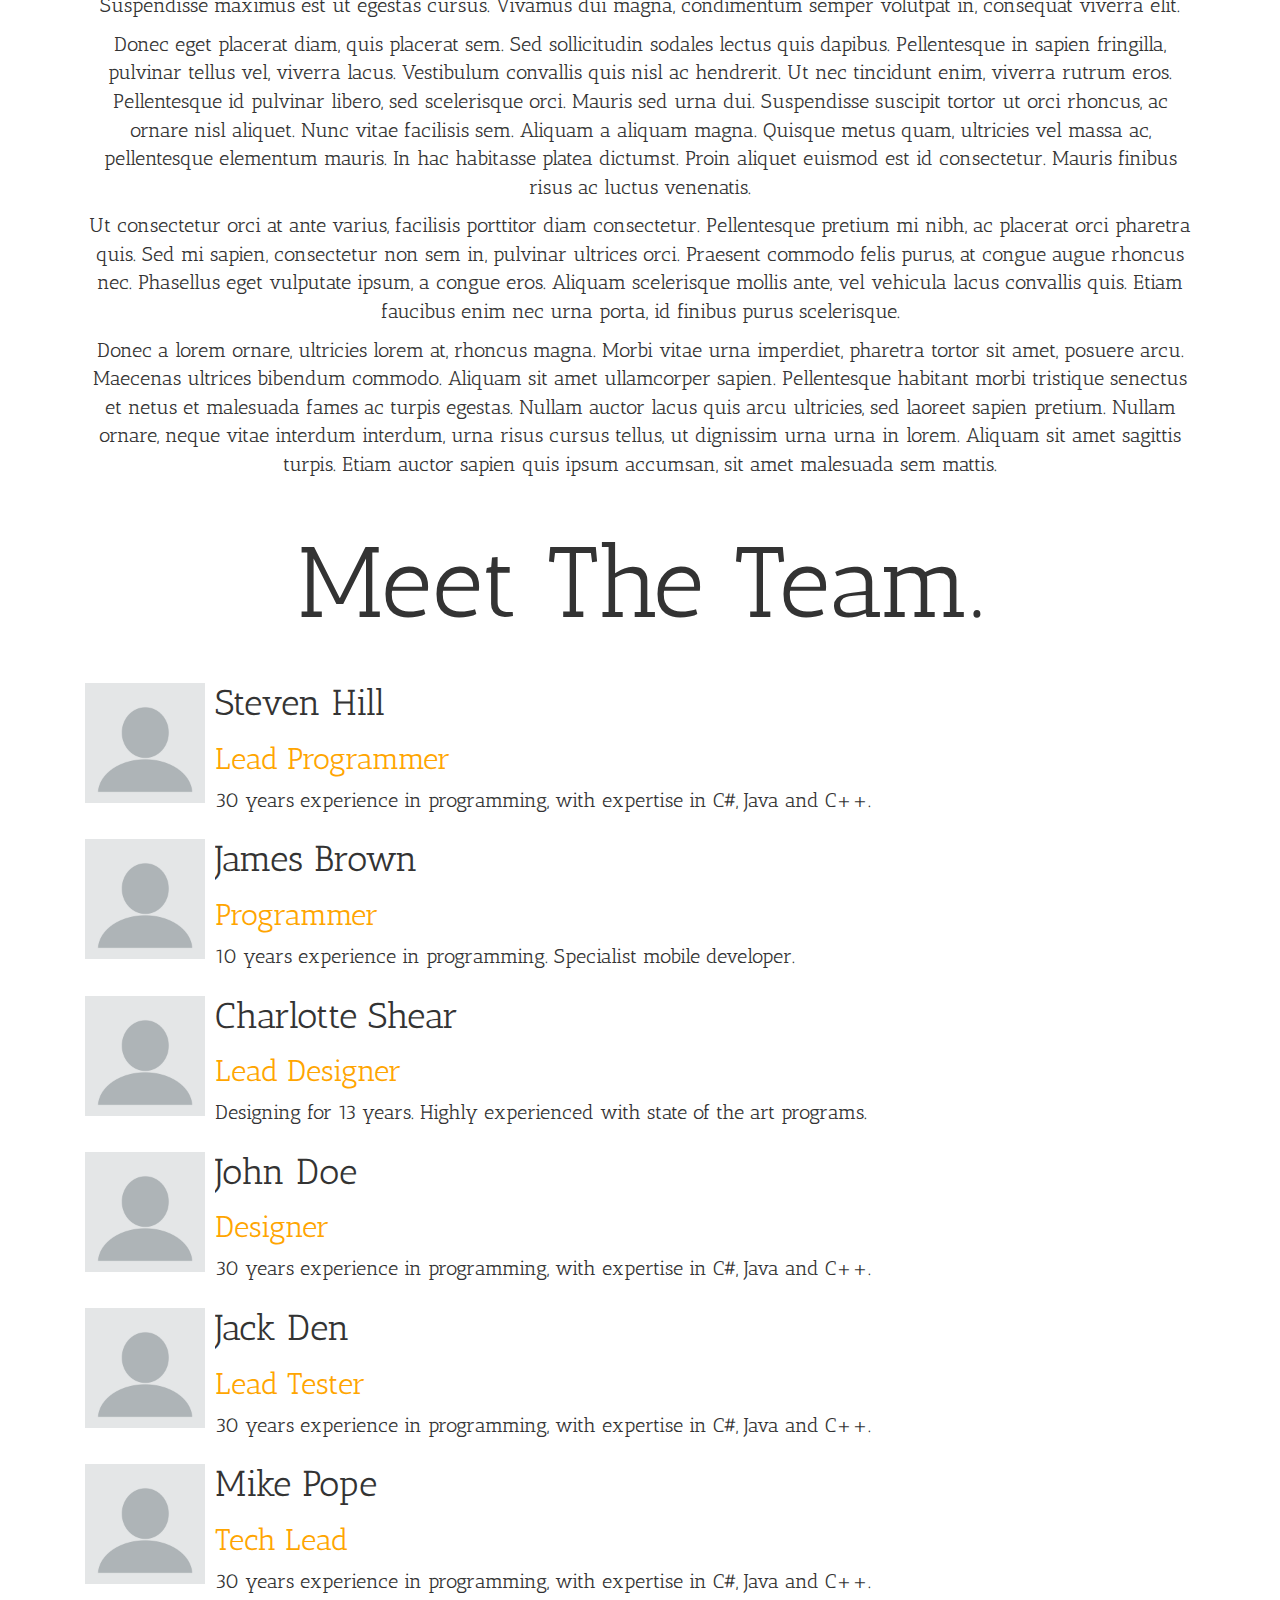
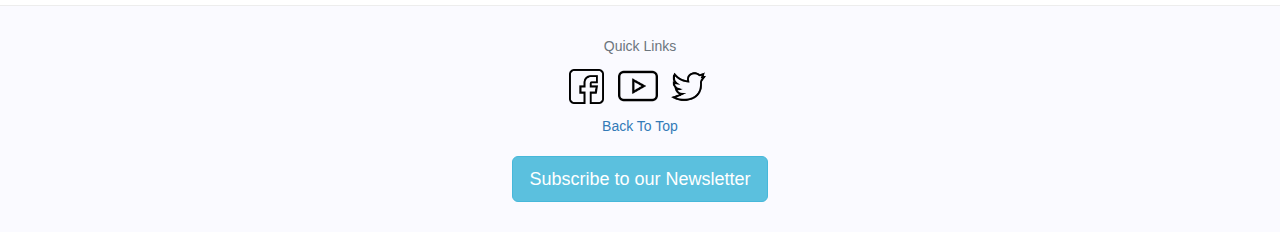
==== commit 13848f59: "Fixed broken contact link" ====
--- a/index.html
+++ b/index.html
@@ -35,7 +35,7 @@
    <!-- Bootstrap CSS -->
    <link rel="stylesheet" href="https://maxcdn.bootstrapcdn.com/bootstrap/4.2.1/css/bootstrap.min.css">
    <link rel="stylesheet" href="https://maxcdn.bootstrapcdn.com/bootstrap/3.4.0/css/bootstrap.min.css">
-   <script src="https://maxcdn.bootstrapcdn.com/bootstrap/3.4.0/js/bootstrap.min.js"></script>
+   <script src="https://maxcdn.bootstrapcdn.com/bootstrap/4.2.1/js/bootstrap.min.js"></script>
    <link rel="stylesheet" type="text/css" media="screen" href="main.css" />
 
    <meta charset="utf-8">
@@ -68,7 +68,7 @@
                       </div>
                     </li>
                 <li class="nav-item">
-                  <a class="nav-link" data-toggle="collapse" data-target=".navbar-collapse" href="contact.html">Contact Us</a>
+                  <a class="nav-link" href="contact.html">Contact Us</a>
                </li>
               </ul>
 
--- a/main.css
+++ b/main.css
@@ -1,23 +1,24 @@
 .carousel-caption {
     color: orange;
     background-color: rgba(1, 1, 1, 0.3);
-    caption-side: top;
+    caption-side: bottom;
     font-family: 'Antic Slab', serif;
     font-size: 100px;
-    top: 30%;
+    top: 50%;
     transform: translateY(-50%);
     bottom: initial;
 
 }
 .carousel-inner{
+    bottom: 25%;
     max-width: inherit;
     width: auto !important;
+    margin: 0 auto;
     height: 1000px;
     -webkit-background-size: cover;
     -moz-background-size: cover;
     -o-background-size: cover;
     background-size: cover;
-    
   
 }
 
@@ -85,7 +86,7 @@
         width: auto !important;
     }
     .carousel-inner {
-        height: auto;
+        height: auto
     }
 .modal-backdrop {
     background-color: #000;
